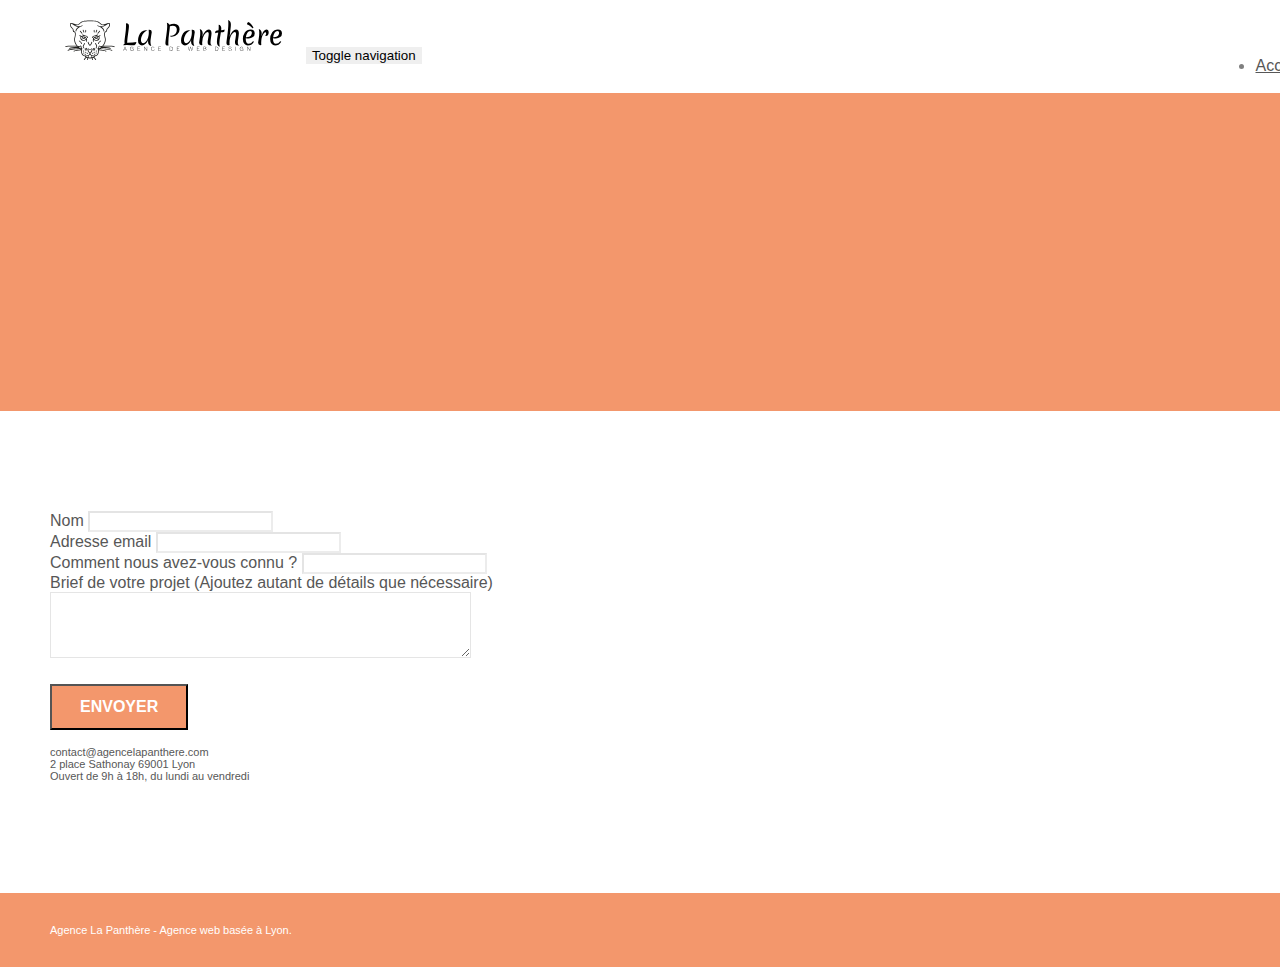
==== contact.html @ 7578d224 "Modification SEO & accessibilité" ====
<!doctype html>
<html lang="fr">
<head>
    <meta charset="utf-8">
    <meta name="keywords" content="">
    <meta name="description" content="">
    <meta name="viewport" content="width=device-width, initial-scale=1.0, viewport-fit=cover">
	<title>Nous contacter - Agence La Panthère</title>
    <link rel="shortcut icon" type="image/png" href="img/favicon.jpg">
	<link rel="stylesheet" type="text/css" href="css/bootstrap.min.css">
	<link rel="stylesheet" type="text/css" href="css/style.css">
	<link rel="stylesheet" type="text/css" href="css/font-awesome.min.css">
	<link rel="stylesheet" type="text/css" href="css/et-line.min.css">


    
<!-- Analytics -->
 
<!-- Analytics END -->
    
</head>
<body>
<!-- Principal conteneur -->
<div class="page-container">
    
<!-- bloc-0 -->
<div class="bloc bgc-white l-bloc " id="bloc-0">
	<div class="container bloc-sm">
		<nav class="navbar row">
			<div class="navbar-header">
				<a class="navbar-brand" href="index.html"><img src="img/agence-la-panthere-monochrome.svg" alt="atlanta web design logo" height="40" /></a>
				<button id="nav-toggle" type="button" class="ui-navbar-toggle navbar-toggle" data-toggle="collapse" data-target=".navbar-1">
					<span class="sr-only">Toggle navigation</span><span class="icon-bar"></span><span class="icon-bar"></span><span class="icon-bar"></span>
				</button>
			</div>
			<div class="collapse navbar-collapse navbar-1 special-dropdown-nav">
				<ul class="site-navigation nav navbar-nav">
					<li>
						<a href="index.html">Accueil</a>
					</li>
					<li>
					</li>
					<li>
						<a href="contact.html">Contact &gt;</a>
					</li>
				</ul>
			</div>
		</nav>
	</div>
</div>
<!-- bloc-0 END -->

<!-- bloc-6 -->
<div class="bloc bg-dots-bg bg-repeat bgc-atomic-tangerine d-bloc bloc-bg-texture texture-paper" id="bloc-6">
	<div class="container bloc-lg">
		<div class="row">
			<div class="col-sm-12">
				<h1 class="text-center hero-bloc-text tc-white">
					Parlons web design !
				</h1>
				<p class="text-center mg-lg tc-white tight-width-whitespace">
					Nous sommes ravis que vous souhaitiez collaborer avec notre agence.<br>
					Parlez-nous de votre projet en complétant le formulaire ci-dessous.
				</p>
			</div>
		</div>
	</div>
</div>
<!-- bloc-6 END -->

<!-- bloc-7 -->
<div class="bloc bgc-white l-bloc" id="bloc-7">
	<div class="container bloc-lg">
		<div class="row">
			<div class="col-sm-6">
				<form id="form_1" novalidate success-msg="Your message has been sent." fail-msg="Sorry it seems that our mail server is not responding, Sorry for the inconvenience!">
					<div class="form-group">
						<label>
							Nom
						</label>
						<input id="name" class="form-control" required />
					</div>
					<div class="form-group">
						<label>
							Adresse email
						</label>
						<input id="email" class="form-control" type="email" required />
					</div>
					<div class="form-group">
						<label>
							Comment nous avez-vous connu ?
						</label>
						<input class="form-control" type="email" required id="input_504" />
					</div>
					<div class="form-group">
						<label>
							Brief de votre projet (Ajoutez autant de détails que nécessaire)<br>
						</label><textarea id="message" class="form-control" rows="4" cols="50" required></textarea>
					</div> 
					<button class="bloc-button btn btn-lg btn-block cta-hero btn-atomic-tangerine" type="submit">
						Envoyer
					</button>
				</form>
			</div>
			<div class="col-sm-6">
				<p>
					contact@agencelapanthere.com<br>2 place Sathonay 69001 Lyon<br>Ouvert de 9h à 18h, du lundi au vendredi<br>
				</p>
			</div>
		</div>
	</div>
</div>
<!-- bloc-7 END -->

<!-- ScrollToTop Button -->
<a class="bloc-button btn btn-d scrollToTop" onclick="scrollToTarget('1')"><span class="fa fa-chevron-up"></span></a>
<!-- ScrollToTop Button END-->


<!-- Footer - bloc-8 -->
<div class="bloc bgc-atomic-tangerine d-bloc" id="bloc-8">
	<div class="container bloc-sm">
		<div class="row">
			<div class="col-sm-12">
				<p class="text-center white">
					Agence La Panthère - Agence web basée à Lyon.<br>
				</p>
				<div class="row row-no-gutters social">
					<div class="col-sm-3">
						<div class="text-center">
							<a class="social" href="index.html"><span class="fa fa-twitter icon-md"></span></a>
						</div>
					</div>
					<div class="col-sm-3">
						<div class="text-center">
							<a class="social" href="index.html"><span class="fa fa-facebook icon-md"></span></a>
						</div>
					</div>
					<div class="col-sm-3">
						<div class="text-center">
							<a class="social" href="index.html"><span class="fa fa-dribbble icon-md"></span></a>
						</div>
					</div>
					<div class="col-sm-3">
						<div class="text-center">
							<a class="social" href="index.html"><span class="fa fa-instagram icon-md"></span></a>
						</div>
					</div>
				</div>
			</div>
		</div>
	</div>
</div>
<!-- Footer - bloc-8 END -->

</div>
<!-- Principal conteneur END -->
    
	<script src="./js/jquery-2.1.0.min.js"></script>
	<script src="./js/bootstrap.min.js"></script>
	<script src="./js/blocs.min.js"></script>
	<script src="./js/jqBootstrapValidation.js"></script>
	<script src="./js/formHandler.js"></script>
</body>
</html>
---- css/style.css ----
body {
    margin: 0;
    padding: 0;
    background: #FFF;
    overflow-x: hidden;
    -webkit-font-smoothing: antialiased;
    -moz-osx-font-smoothing: grayscale;
}

a,
button {
    transition: all .3s ease-in-out;
    outline: none!important;
}

a:hover {
    text-decoration: none;
    cursor: pointer;
}

#page-loading-blocs-notifaction {
    position: fixed;
    top: 0;
    bottom: 0;
    width: 100%;
    z-index: 100000;
    background: #FFFFFF url("img/pageload-spinner.gif") no-repeat center center;
}

.bloc {
    width: 100%;
    clear: both;
    background: 50% 50% no-repeat;
    padding: 0 50px;
    -webkit-background-size: cover;
    -moz-background-size: cover;
    -o-background-size: cover;
    background-size: cover;
    position: relative;
}

.bloc .container {
    padding-left: 0;
    padding-right: 0;
}

.bloc-lg {
    padding: 100px 50px;
}

.bloc-md {
    padding: 50px;
}

.bloc-sm {
    padding: 20px 50px;
}

.bg-center,
.bg-l-edge,
.bg-r-edge,
.bg-t-edge,
.bg-b-edge,
.bg-tl-edge,
.bg-bl-edge,
.bg-tr-edge,
.bg-br-edge,
.bg-repeat {
    -webkit-background-size: auto!important;
    -moz-background-size: auto!important;
    -o-background-size: auto!important;
    background-size: auto!important;
}

.bg-repeat {
    background: repeat;
}

.bg-t-edge {
    background: top no-repeat;
}

.bloc-bg-texture::before {
    content: "";
    background-size: 2px 2px;
    position: absolute;
    top: 0;
    bottom: 0;
    left: 0;
    right: 0;
}

.texture-paper::before {
    background: url("img/texture-paper.png");
    background-size: 280px 280px;
}

.b-parallax {
    background-attachment: fixed;
}

.d-bloc {
    color: rgba(255, 255, 255, .7);
}

.d-bloc button:hover {
    color: rgba(255, 255, 255, .9);
}

.d-bloc .icon-round,
.d-bloc .icon-square,
.d-bloc .icon-rounded,
.d-bloc .icon-semi-rounded-a,
.d-bloc .icon-semi-rounded-b {
    border-color: rgba(255, 255, 255, .9);
}

.d-bloc .divider-h span {
    border-color: rgba(255, 255, 255, .2);
}

.d-bloc .a-btn,
.d-bloc .navbar a,
.d-bloc .navbar-brand,
.d-bloc a .icon-sm,
.d-bloc a .icon-md,
.d-bloc a .icon-lg,
.d-bloc a .icon-xl,
.d-bloc h1 a,
.d-bloc h2 a,
.d-bloc h3 a,
.d-bloc h4 a,
.d-bloc h5 a,
.d-bloc h6 a,
.d-bloc p a {
    color: rgba(255, 255, 255, .6);
}

.d-bloc .a-btn:hover,
.d-bloc .navbar a:hover,
.d-bloc .navbar-brand:hover,
.d-bloc a:hover .icon-sm,
.d-bloc a:hover .icon-md,
.d-bloc a:hover .icon-lg,
.d-bloc a:hover .icon-xl,
.d-bloc h1 a:hover,
.d-bloc h2 a:hover,
.d-bloc h3 a:hover,
.d-bloc h4 a:hover,
.d-bloc h5 a:hover,
.d-bloc h6 a:hover,
.d-bloc p a:hover {
    color: rgba(255, 255, 255, 1);
}

.d-bloc .navbar-toggle .icon-bar {
    background: rgba(255, 255, 255, 1);
}

.d-bloc .btn-wire,
.d-bloc .btn-wire:hover {
    color: rgba(255, 255, 255, 1);
    border-color: rgba(255, 255, 255, 1);
}

.d-bloc .panel {
    color: rgba(0, 0, 0, .5);
}

.d-bloc .panel button:hover {
    color: rgba(0, 0, 0, .7);
}

.d-bloc .panel icon {
    border-color: rgba(0, 0, 0, .7);
}

.d-bloc .panel .divider-h span {
    border-color: rgba(0, 0, 0, .1);
}

.d-bloc .panel .a-btn {
    color: rgba(0, 0, 0, .6);
}

.d-bloc .panel .a-btn:hover {
    color: rgba(0, 0, 0, 1);
}

.d-bloc .panel .btn-wire,
.d-bloc .panel .btn-wire:hover {
    color: rgba(0, 0, 0, .7);
    border-color: rgba(0, 0, 0, .3);
}

.d-bloc .panel,
.l-bloc {
    color: rgba(0, 0, 0, .5);
}

.d-bloc .panel button:hover,
.l-bloc button:hover {
    color: rgba(0, 0, 0, .7);
}

.l-bloc .icon-round,
.l-bloc .icon-square,
.l-bloc .icon-rounded,
.l-bloc .icon-semi-rounded-a,
.l-bloc .icon-semi-rounded-b {
    border-color: rgba(0, 0, 0, .7);
}

.d-bloc .panel .divider-h span,
.l-bloc .divider-h span {
    border-color: rgba(0, 0, 0, .1);
}

.d-bloc .panel .a-btn,
.l-bloc .a-btn,
.l-bloc .navbar a,
.l-bloc .navbar-brand,
.l-bloc a .icon-sm,
.l-bloc a .icon-md,
.l-bloc a .icon-lg,
.l-bloc a .icon-xl,
.l-bloc h1 a,
.l-bloc h2 a,
.l-bloc h3 a,
.l-bloc h4 a,
.l-bloc h5 a,
.l-bloc h6 a,
.l-bloc p a {
    color: rgba(0, 0, 0, .6);
}

.d-bloc .panel .a-btn:hover,
.l-bloc .a-btn:hover,
.l-bloc .navbar a:hover,
.l-bloc .navbar-brand:hover,
.l-bloc a:hover .icon-sm,
.l-bloc a:hover .icon-md,
.l-bloc a:hover .icon-lg,
.l-bloc a:hover .icon-xl,
.l-bloc h1 a:hover,
.l-bloc h2 a:hover,
.l-bloc h3 a:hover,
.l-bloc h4 a:hover,
.l-bloc h5 a:hover,
.l-bloc h6 a:hover,
.l-bloc p a:hover {
    color: rgba(0, 0, 0, 1);
}

.l-bloc .navbar-toggle .icon-bar {
    color: rgba(0, 0, 0, .6);
}

.d-bloc .panel .btn-wire,
.d-bloc .panel .btn-wire:hover,
.l-bloc .btn-wire,
.l-bloc .btn-wire:hover {
    color: rgba(0, 0, 0, .7);
    border-color: rgba(0, 0, 0, .3);
}

.voffset {
    margin-top: 30px;
}

.voffset-lg {
    margin-top: 80px;
}

.row-no-gutters {
    margin-right: 0;
    margin-left: 0;
}

.row.row-no-gutters > [class^="col-"],
.row.row-no-gutters > [class*=" col-"] {
    padding-right: 0;
    padding-left: 0;
}

#bloc-1-hero h1 {
    font-size: 32px;
}
#bloc-1-hero img {
   width: 100px;
}

.navbar {
    margin-bottom: 0;
    z-index: 1;
}

.navbar-brand {
    height: auto;
    padding: 3px 15px;
    font-size: 25px;
    font-weight: normal;
    font-weight: 600;
    line-height: 44px;
}

.navbar-brand img {
    max-height: 200px;
    margin: 0 5px 0 0;
    display: inline;
    height: 40px;
}

.navbar-brand img[src$=svg] {
    min-width: 100px;
}

.nav-center .navbar-brand img {
    margin: 0;
}

.navbar .nav {
    padding-top: 2px;
    margin-right: -16px;
    float: right;
    z-index: 1;
}

.nav > li {
    float: left;
    margin-top: 4px;
    font-size: 16px;
}

.navbar-nav .open .dropdown-menu > li > a {
    text-align: inherit;
}

.nav > li a:hover,
.nav > li a:focus {
    background: transparent;
}

.navbar-toggle {
    margin: 10px 10px 0 0;
    border: 0px;
}

.navbar-toggle:hover {
    background: transparent!important;
}

.navbar-toggle .icon-bar {
    background-color: rgba(0, 0, 0, .5);
    width: 26px;
}

.nav-invert .navbar .nav {
    float: left;
}

.nav-invert .navbar-header,
.nav-invert .navbar-brand {
    float: right;
    position: relative;
    z-index: 2;
}

@media (min-width: 768px) {
    .site-navigation {
        position: absolute;
        top: 50%;
        right: 20px;
        transform: translate(0, -50%);
        -webkit-transform: translateY(-50%);
    }
    .nav > li .dropdown-menu a,
    .nav > li .dropdown-menu a:hover {
        color: #484848;
    }
    .nav-invert .site-navigation {
        left: 0;
        right: 0;
    }
    .nav-center {
        text-align: center;
    }
    .nav-center .navbar-header {
        width: 100%;
    }
    .nav-center .navbar-header,
    .nav-center .navbar-brand,
    .nav-center .nav > li {
        float: none;
        display: inline-block;
    }
    .nav-center .site-navigation {
        position: relative;
        width: 100%;
        right: 0;
        margin-right: 0px;
        margin-top: 20px;
    }
    .nav-center.mini-nav .navbar-toggle {
        float: none;
        margin: 10px auto 0;
    }
}

.nav > li > .dropdown a {
    background: none!important;
    display: block;
    padding: 14px 15px;
}

nav .caret {
    margin: 0 5px;
}

.dropdown-menu .dropdown-menu {
    top: -8px;
    left: 100%;
}

.dropdown-menu .dropmenu-flow-right {
    top: 100%;
    left: 0;
    margin-left: -1px;
    border-top-left-radius: 0;
    border-top-right-radius: 0;
}

.dropdown-menu .dropdown span {
    border: 4px solid black;
    border-top-color: transparent;
    border-right-color: transparent;
    border-bottom-color: transparent;
    margin: 6px -5px 0 0!important;
    float: right;
}

.mg-md {
    margin-top: 10px;
    margin-bottom: 20px;
}

.mg-lg {
    margin-top: 10px;
    margin-bottom: 40px;
}

.btn {
    margin: 0 5px 5px 0;
}

.btn.pull-right {
    margin: 0 0 5px 5px;
}

.btn-d,
.btn-d:hover,
.btn-d:focus {
    color: #FFF;
    background: rgba(0, 0, 0, .3);
}

button {
    outline: none!important;
}

.btn-rd {
    border-radius: 40px;
}

.btn-clean {
    border: 1px solid rgba(0, 0, 0, .08);
    border-bottom-color: rgba(0, 0, 0, .1);
    text-shadow: 0 1px 0 rgba(0, 0, 1, .1);
    box-shadow: 0 1px 3px rgba(0, 0, 1, .25), inset 0 1px 0 0 rgba(255, 255, 255, .15);
}

.icon-md {
    font-size: 30px!important;
}

.icon-lg {
    font-size: 60px!important;
}

.sm-shadow {
    text-shadow: 0 1px 2px rgba(0, 0, 0, .3);
}

.panel-sq,
.panel-sq .panel-heading,
.panel-sq .panel-footer {
    border-radius: 0;
}

.panel-rd {
    border-radius: 30px;
}

.panel-rd .panel-heading {
    border-radius: 29px 29px 0 0;
}

.panel-rd .panel-footer {
    border-radius: 0 0 29px 29px;
}

.form-control {
    border-color: rgba(0, 0, 0, .1);
    box-shadow: none;
}

.scrollToTop {
    width: 40px;
    height: 40px;
    position: fixed;
    bottom: 20px;
    right: 20px;
    opacity: 0;
    z-index: 500;
    transition: all .3s ease-in-out;
}

.scrollToTop span {
    margin-top: 6px;
}

.showScrollTop {
    font-size: 14px;
    opacity: 1;
}

a[data-lightbox] {
    position: relative;
    display: block;
    text-align: center;
}

a[data-lightbox]:hover::before {
    content: "+";
    font-family: "HelveticaNeue-Light", "Helvetica Neue Light", "Helvetica Neue", Helvetica, Arial;
    font-size: 32px;
    width: 50px;
    height: 50px;
    margin-left: -25px;
    border-radius: 50%;
    background: rgba(0, 0, 0, .6);
    color: #FFF;
    font-weight: 100;
    z-index: 1;
    position: absolute;
    top: 50%;
    transform: translateY(-50%);
    -webkit-transform: translateY(-50%);
}

a[data-lightbox]:hover img {
    opacity: 0.6;
    -webkit-animation-fill-mode: none;
    animation-fill-mode: none;
}

#lightbox-modal {
    display: flex;
    align-items: center;
}

#lightbox-modal .modal-dialog {
    width: 90%;
    max-width: 900px;
    margin: 0 auto 0;
}

#lightbox-modal .modal-dialog img {
    max-height: 90vh;
    margin: 0 auto;
}

.lightbox-caption {
    padding: 20px;
    color: #FFF;
    background: rgba(0, 0, 0, .5);
    position: absolute;
    left: 15px;
    right: 15px;
    bottom: 5px;
}

.close-lightbox {
    color: #FFF;
    font-size: 30px;
    position: absolute;
    top: 20px;
    right: 20px;
    z-index: 20;
    background: rgba(0, 0, 0, .5);
    border: none;
    line-height: 30px;
    padding: 0 9px 5px;
    opacity: 0.3;
}

.close-lightbox:hover,
.next-lightbox:hover,
.prev-lightbox:hover {
    opacity: 1.0;
    color: #FFF;
}

.next-lightbox,
.prev-lightbox {
    font-size: 20px;
    color: rgba(255, 255, 255, .9);
    background: rgba(0, 0, 0, .5);
    transition: all .2s ease-in-out;
    position: absolute;
    top: 45%;
    z-index: 1;
    opacity: 0.4;
}

.next-lightbox {
    padding: 6px 8px 1px 13px;
    right: 25px;
}

.prev-lightbox {
    padding: 6px 13px 1px 10px;
    left: 25px;
}

.snapshot-lb .modal-body {
    padding-bottom: 45px;
}

.snapshot-lb .lightbox-caption {
    padding: 0;
    color: rgba(0, 0, 0, .5);
    background: none;
}

h1,
h2,
h3,
h4,
h5,
h6,
p,
label,
.btn,
a {
    font-family: "helvetica";
    font-weight: 400;
    color: #575757!important;
}

.container {
    max-width: 1000px;
}

.hero-bloc-text {
    font-size: 38px;
}

.hero-bloc-text-sub {
    font-size: 36px;
}

.statement-bloc-text {
    line-height: 26px;
    font-style: italic;
    font-size: 20px;
    text-align: center;
    font-weight: lighter;
    max-width: 520px;
    margin: auto auto auto auto;
}

p {
    font-size: 11px;
}

.tight-width-whitespace {
    max-width: 600px;
    margin: auto auto auto auto;
}

.h1 {
    font-size: 20px;
    font-family: "Open Sans";
}

.cta-hero {
    margin-top: 22px;
    color: #FFFFFF!important;
    text-transform: uppercase;
    padding: 12px 28px 12px 28px;
    font-size: 16px;
    font-weight: 700;
}

.social {
    max-width: 400px;
    margin: auto auto auto auto;
}

h2 {
    font-size: 22px;
    line-height: 1.4em;
}

h3 {
    font-size: 15px;
    text-transform: uppercase;
    font-weight: 700;
    color: #333333!important;
}

.med-width-whitespace {
    max-width: 800px;
    margin: auto auto auto auto;
    box-shadow: 0px 0px 0px #000000;
}

h1 {
    color: #333333!important;
}

h4 {
    color: #333333!important;
}

.icons {
    margin-bottom: 14px;
    margin-top: 24px;
}

.white {
    color: #FFFFFF!important;
}

.portfolio-thumb {
    margin-bottom: 24px;
}

.portfolio-row {
    margin-bottom: 44px;
    margin-top: 50px;
}

.avatar {
    box-shadow: 0px 4px 9px rgba(0, 0, 0, 0.3);
}

.black-background {
    background-color: rgba(165, 147, 99, 0.7);
    padding: 40px 40px 40px 40px;
}

.bold-link {
    font-weight: 900;
    text-decoration: underline!important;
}

.bgc-white {
    background-color: #FFFFFF;
}

.bgc-dark-slate-blue {
    background-color: #364577;
}

.bgc-atomic-tangerine {
    background-color: #F3976C;
}

.tc-white {
    color: #F3976C!important;
}

.btn-atomic-tangerine {
    background: #F3976C;
    color: #FFFFFF!important;
}

.btn-atomic-tangerine:hover {
    background: #c27956!important;
    color: #FFFFFF!important;
}

.ltc-white {
    color: #FFFFFF!important;
}

.ltc-white:hover {
    color: #cccccc!important;
}

.ltc-atomic-tangerine {
    color: #F3976C!important;
}

.ltc-atomic-tangerine:hover {
    color: #c27956!important;
}

.icon-dark-slate-blue {
    color: #364577!important;
    border-color: #364577!important;
}

.bg-dots-bg {
    background-image: url("img/dots-bg.png");
}

.bg-lines-h2-bg {
    background-image: url("img/lines-h2-bg.png");
}

.bg-banniere {
    background-image: url("img/agence-la-panthere.jpg");
}

.bg-presentation {
    background-image: url("img/image-de-presentation.bmp");
}

@media (max-width: 1024px) {
    .bloc {
        padding-left: 20px;
        padding-right: 20px;
    }
    .bloc.full-width-bloc,
    .bloc-tile-2.full-width-bloc .container,
    .bloc-tile-3.full-width-bloc .container,
    .bloc-tile-4.full-width-bloc .container {
        padding-left: 0;
        padding-right: 0;
    }
}

@media (max-width: 992px) and (min-width: 768px) {
    .navbar .nav {
        max-width: 80%
    }
    .nav-center.navbar .nav {
        max-width: 100%
    }
}

@media only screen and (min-device-width: 768px) and (max-device-width: 1024px) and (orientation: landscape) {
    .b-parallax {
        background-attachment: scroll;
    }
}

@media only screen and (min-device-width: 1024px) and (max-device-width: 1366px) and (-webkit-min-device-pixel-ratio: 1.5) {
    .b-parallax {
        background-attachment: scroll;
    }
}

@media (max-width: 991px) {
    .container {
        width: 100%;
    }
    .b-parallax {
        background-attachment: scroll;
    }
    .page-container,
    #hero-bloc {
        overflow-x: hidden;
        position: relative;
    }
    .bloc {
        padding-left: constant(safe-area-inset-left);
        padding-right: constant(safe-area-inset-right);
    }
    .bloc-group,
    .bloc-group .bloc {
        display: block;
        width: 100%;
    }
    .bloc-fill-screen .fill-bloc-top-edge,
    .bloc-fill-screen .fill-bloc-bottom-edge {
        padding: 0 20px;
        padding-left: constant(safe-area-inset-left);
        padding-right: constant(safe-area-inset-right);
    }
}

@media (max-width: 767px) {
    .page-container {
        overflow-x: hidden;
        position: relative;
    }
    h1,
    h2,
    h3,
    h4,
    h5,
    h6,
    p,
    #disqus_thread {
        padding-left: 10px!important;
        padding-right: 10px!important;
    }
    .b-parallax {
        background-attachment: scroll;
    }
    .navbar .nav {
        padding-top: 0;
        border-top: 1px solid rgba(0, 0, 0, .2);
        float: none!important;
    }
    .navbar.row {
        margin-left: 0;
        margin-right: 0;
    }
    .site-navigation {
        position: inherit;
        transform: none;
        -webkit-transform: none;
        -ms-transform: none;
    }
    .nav > li {
        margin-top: 0;
        border-bottom: 1px solid rgba(0, 0, 0, .1);
        background: rgba(0, 0, 0, .05);
        text-align: left;
        padding-left: 15px;
        width: 100%;
    }
    .nav > li:hover {
        background: rgba(0, 0, 0, .08);
    }
    .dropdown .dropdown a .caret {
        float: none;
        margin: 5px 0 0 10px!important;
        border: 4px solid black;
        border-bottom-color: transparent;
        border-right-color: transparent;
        border-left-color: transparent;
    }
    #hero-bloc .navbar .nav {
        background: rgba(0, 0, 0, .8);
    }
    #hero-bloc .navbar .nav a {
        color: rgba(255, 255, 255, .6);
    }
    .hero {
        padding: 50px 0;
    }
    .hero-nav {
        left: -1px;
        right: -1px;
    }
    .navbar-collapse {
        padding: 0;
        overflow-x: hidden;
        -webkit-box-shadow: none;
        box-shadow: none;
    }
    .navbar-brand img {
        max-height: 40px;
        width: auto;
    }
    .nav-invert .navbar-header {
        float: none;
        width: 100%;
    }
    .nav-invert .navbar-toggle {
        float: left;
        margin-left: 10px;
    }
    .bloc {
        padding-left: 0;
        padding-right: 0;
    }
    .bloc-xxl,
    .bloc-xl,
    .bloc-lg {
        padding: 40px 0;
    }
    .bloc-sm,
    .bloc-md {
        padding-left: 0;
        padding-right: 0;
    }
    .bloc-tile-2 .container,
    .bloc-tile-3 .container,
    .bloc-tile-4 .container,
    .bloc-fill-screen .fill-bloc-top-edge,
    .bloc-fill-screen .fill-bloc-bottom-edge {
        padding-left: 0;
        padding-right: 0;
    }
    .a-block {
        padding: 0 10px;
    }
    .btn-dwn {
        display: none;
    }
    .voffset {
        margin-top: 5px;
    }
    .voffset-md {
        margin-top: 20px;
    }
    .voffset-lg {
        margin-top: 30px;
    }
    form {
        padding: 5px;
    }
    .close-lightbox {
        display: inline-block;
    }
    .blocsapp-device-iphone5 {
        background-size: 216px 425px;
        padding-top: 60px;
        width: 216px;
        height: 425px;
    }
    .blocsapp-device-iphone5 img {
        width: 180px;
        height: 320px;
    }
}

@media (max-width: 400px) {
    .bloc {
        padding-left: 0;
        padding-right: 0;
    }
}

@media (max-width: 767px) {
    .bloc-mob-center-text {
        text-align: center;
    }
}
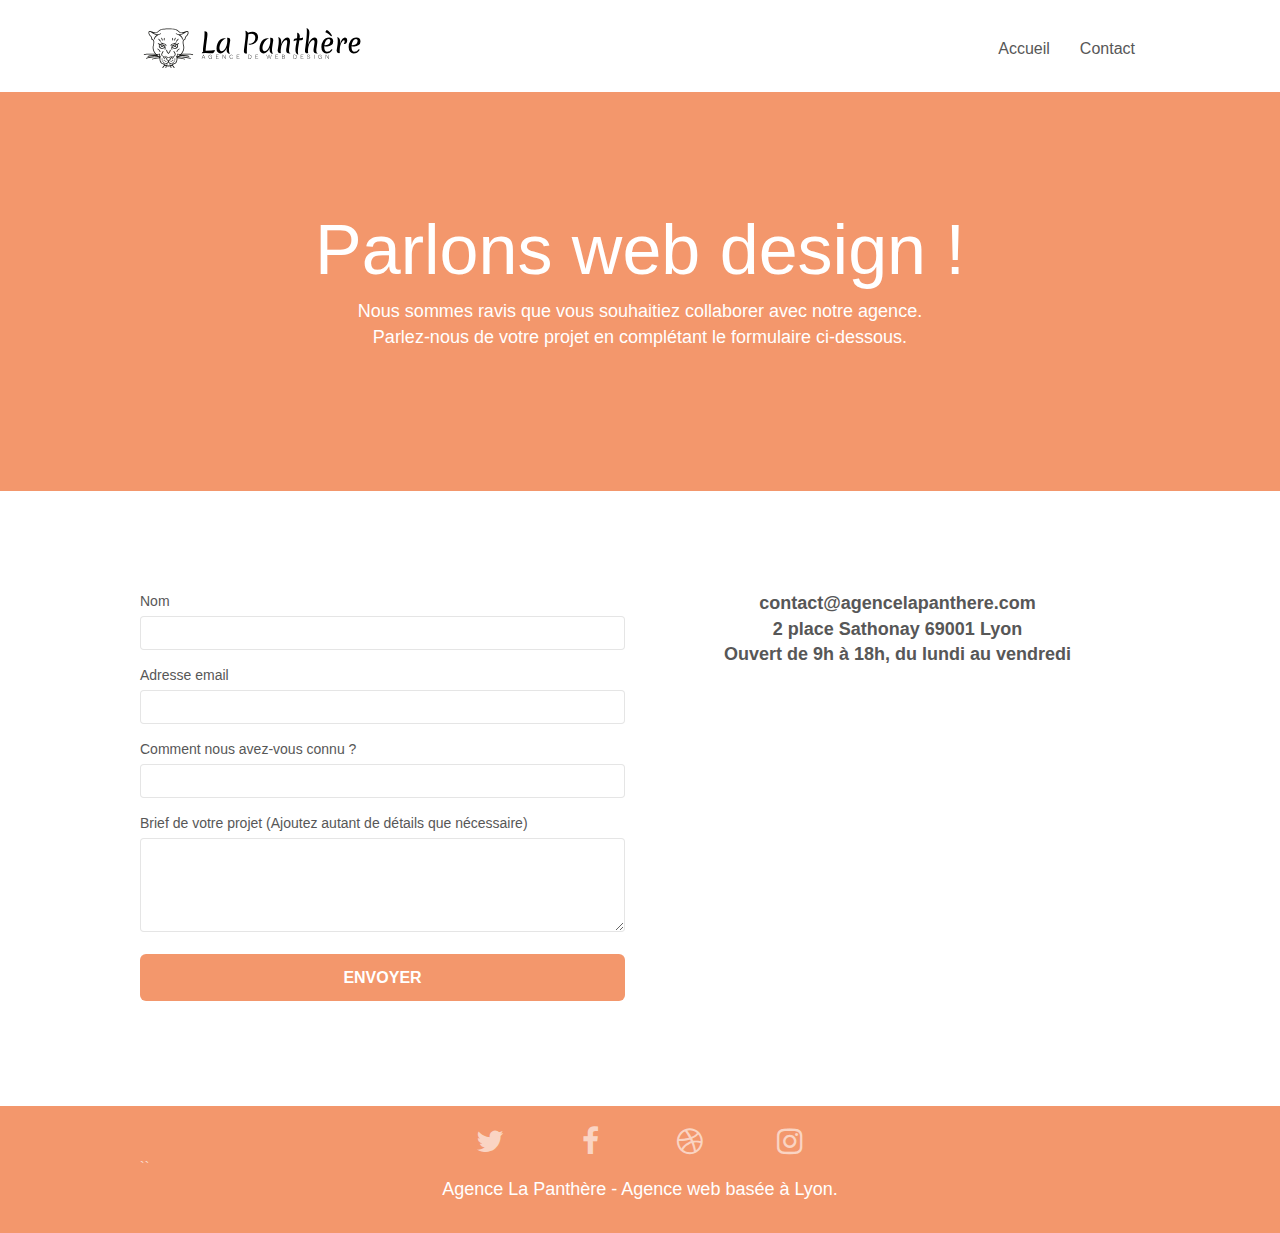
==== commit 9f1fa850: "Modification SEO & accessibilité" ====
--- a/contact.html
+++ b/contact.html
@@ -2,17 +2,15 @@
 <html lang="fr">
 <head>
     <meta charset="utf-8">
-    <meta name="keywords" content="">
-    <meta name="description" content="">
+    <meta name="description" content="Prenez contact avec l'agence La Panthère ! Rdv physique ou téléphonique, rencontrez nous">
     <meta name="viewport" content="width=device-width, initial-scale=1.0, viewport-fit=cover">
 	<title>Nous contacter - Agence La Panthère</title>
     <link rel="shortcut icon" type="image/png" href="img/favicon.jpg">
-	<link rel="stylesheet" type="text/css" href="css/bootstrap.min.css">
+    
+	<link rel="stylesheet" type="text/css" href="css/bootstrap.css">
 	<link rel="stylesheet" type="text/css" href="css/style.css">
-	<link rel="stylesheet" type="text/css" href="css/font-awesome.min.css">
-	<link rel="stylesheet" type="text/css" href="css/et-line.min.css">
-
-
+	<link rel="stylesheet" type="text/css" href="css/font-awesome.css">
+	<link rel="stylesheet" type="text/css" href="css/et-line.css">
     
 <!-- Analytics -->
  
@@ -26,9 +24,12 @@
 <!-- bloc-0 -->
 <div class="bloc bgc-white l-bloc " id="bloc-0">
 	<div class="container bloc-sm">
+
 		<nav class="navbar row">
 			<div class="navbar-header">
-				<a class="navbar-brand" href="index.html"><img src="img/agence-la-panthere-monochrome.svg" alt="atlanta web design logo" height="40" /></a>
+				
+				<a class="navbar-brand" href="index.html"><img src="img/agence-la-panthere-monochrome.svg" alt="paris web design logo agence web meilleure agence"/></a>
+				
 				<button id="nav-toggle" type="button" class="ui-navbar-toggle navbar-toggle" data-toggle="collapse" data-target=".navbar-1">
 					<span class="sr-only">Toggle navigation</span><span class="icon-bar"></span><span class="icon-bar"></span><span class="icon-bar"></span>
 				</button>
@@ -41,7 +42,7 @@
 					<li>
 					</li>
 					<li>
-						<a href="contact.html">Contact &gt;</a>
+						<a href="contact.html">Contact</a>
 					</li>
 				</ul>
 			</div>
@@ -58,7 +59,7 @@
 				<h1 class="text-center hero-bloc-text tc-white">
 					Parlons web design !
 				</h1>
-				<p class="text-center mg-lg tc-white tight-width-whitespace">
+				<p class="text-center hero-bloc-text-sub mg-lg tc-white">
 					Nous sommes ravis que vous souhaitiez collaborer avec notre agence.<br>
 					Parlez-nous de votre projet en complétant le formulaire ci-dessous.
 				</p>
@@ -102,9 +103,9 @@
 					</button>
 				</form>
 			</div>
-			<div class="col-sm-6">
-				<p>
-					contact@agencelapanthere.com<br>2 place Sathonay 69001 Lyon<br>Ouvert de 9h à 18h, du lundi au vendredi<br>
+			<div class="col-sm-6 text-center">
+				<p class="hero-bloc-text-sub">
+					<strong>contact@agencelapanthere.com<br>2 place Sathonay 69001 Lyon<br>Ouvert de 9h à 18h, du lundi au vendredi<br></strong>
 				</p>
 			</div>
 		</div>
@@ -122,9 +123,6 @@
 	<div class="container bloc-sm">
 		<div class="row">
 			<div class="col-sm-12">
-				<p class="text-center white">
-					Agence La Panthère - Agence web basée à Lyon.<br>
-				</p>
 				<div class="row row-no-gutters social">
 					<div class="col-sm-3">
 						<div class="text-center">
@@ -148,8 +146,12 @@
 					</div>
 				</div>
 			</div>
-		</div>
+		</div>``
+		<p class="text-center white">
+			Agence La Panthère - Agence web basée à Lyon.<br>
+		</p>
 	</div>
+	
 </div>
 <!-- Footer - bloc-8 END -->
 
--- a/css/style.css
+++ b/css/style.css
@@ -17,7 +17,9 @@
     text-decoration: none;
     cursor: pointer;
 }
-
+img{
+    width: 100%;
+}
 #page-loading-blocs-notifaction {
     position: fixed;
     top: 0;
@@ -25,6 +27,10 @@
     width: 100%;
     z-index: 100000;
     background: #FFFFFF url("img/pageload-spinner.gif") no-repeat center center;
+}
+.m-auto{
+    margin-left: auto;
+    margin-right: auto;
 }
 
 .bloc {
@@ -663,11 +669,11 @@
 }
 
 .hero-bloc-text {
-    font-size: 38px;
+    font-size: 70px;
 }
 
 .hero-bloc-text-sub {
-    font-size: 36px;
+    font-size: 18px;
 }
 
 .statement-bloc-text {
@@ -681,12 +687,7 @@
 }
 
 p {
-    font-size: 11px;
-}
-
-.tight-width-whitespace {
-    max-width: 600px;
-    margin: auto auto auto auto;
+    font-size: 18px;
 }
 
 .h1 {
@@ -779,7 +780,7 @@
 }
 
 .tc-white {
-    color: #F3976C!important;
+    color: white!important;
 }
 
 .btn-atomic-tangerine {
@@ -827,6 +828,21 @@
 
 .bg-presentation {
     background-image: url("img/image-de-presentation.bmp");
+}
+
+.real-title{
+    font-size: 2.5rem;
+    text-align: center;
+}
+
+.citation{
+    font-size: 22px;
+    font-weight: 400;
+    font-style: italic;
+}
+.citation-auteur{
+    font-size: 22px;
+    font-weight: 200;
 }
 
 @media (max-width: 1024px) {
--- a/css/et-line.css
+++ b/css/et-line.css
@@ -0,0 +1,519 @@
+@font-face {
+    font-family: et-line;
+    src: url(../fonts/et-line.eot);
+    src: url(../fonts/et-line.eot?#iefix) format('embedded-opentype'), url(../fonts/et-line.woff) format('woff'), url(../fonts/et-line.ttf) format('truetype'), url(../fonts/et-line.svg#et-line) format('svg');
+    font-weight: 400;
+    font-style: normal
+}
+
+.et-icon-adjustments,
+.et-icon-alarmclock,
+.et-icon-anchor,
+.et-icon-aperture,
+.et-icon-attachment,
+.et-icon-bargraph,
+.et-icon-basket,
+.et-icon-beaker,
+.et-icon-bike,
+.et-icon-book-open,
+.et-icon-briefcase,
+.et-icon-browser,
+.et-icon-calendar,
+.et-icon-camera,
+.et-icon-caution,
+.et-icon-chat,
+.et-icon-circle-compass,
+.et-icon-clipboard,
+.et-icon-clock,
+.et-icon-cloud,
+.et-icon-compass,
+.et-icon-desktop,
+.et-icon-dial,
+.et-icon-document,
+.et-icon-documents,
+.et-icon-download,
+.et-icon-dribbble,
+.et-icon-edit,
+.et-icon-envelope,
+.et-icon-expand,
+.et-icon-facebook,
+.et-icon-flag,
+.et-icon-focus,
+.et-icon-gears,
+.et-icon-genius,
+.et-icon-gift,
+.et-icon-global,
+.et-icon-globe,
+.et-icon-googleplus,
+.et-icon-grid,
+.et-icon-happy,
+.et-icon-hazardous,
+.et-icon-heart,
+.et-icon-hotairballoon,
+.et-icon-hourglass,
+.et-icon-key,
+.et-icon-laptop,
+.et-icon-layers,
+.et-icon-lifesaver,
+.et-icon-lightbulb,
+.et-icon-linegraph,
+.et-icon-linkedin,
+.et-icon-lock,
+.et-icon-magnifying-glass,
+.et-icon-map,
+.et-icon-map-pin,
+.et-icon-megaphone,
+.et-icon-mic,
+.et-icon-mobile,
+.et-icon-newspaper,
+.et-icon-notebook,
+.et-icon-paintbrush,
+.et-icon-paperclip,
+.et-icon-pencil,
+.et-icon-phone,
+.et-icon-picture,
+.et-icon-pictures,
+.et-icon-piechart,
+.et-icon-presentation,
+.et-icon-pricetags,
+.et-icon-printer,
+.et-icon-profile-female,
+.et-icon-profile-male,
+.et-icon-puzzle,
+.et-icon-quote,
+.et-icon-recycle,
+.et-icon-refresh,
+.et-icon-ribbon,
+.et-icon-rss,
+.et-icon-sad,
+.et-icon-scissors,
+.et-icon-scope,
+.et-icon-search,
+.et-icon-shield,
+.et-icon-speedometer,
+.et-icon-strategy,
+.et-icon-streetsign,
+.et-icon-tablet,
+.et-icon-target,
+.et-icon-telescope,
+.et-icon-toolbox,
+.et-icon-tools,
+.et-icon-tools-2,
+.et-icon-trophy,
+.et-icon-tumblr,
+.et-icon-twitter,
+.et-icon-upload,
+.et-icon-video,
+.et-icon-wallet,
+.et-icon-wine {
+    font-family: et-line;
+    speak: none;
+    font-style: normal;
+    font-weight: 400;
+    font-variant: normal;
+    text-transform: none;
+    line-height: 1;
+    -webkit-font-smoothing: antialiased;
+    -moz-osx-font-smoothing: grayscale;
+    display: inline-block
+}
+
+.et-icon-mobile:before {
+    content: "\e000"
+}
+
+.et-icon-laptop:before {
+    content: "\e001"
+}
+
+.et-icon-desktop:before {
+    content: "\e002"
+}
+
+.et-icon-tablet:before {
+    content: "\e003"
+}
+
+.et-icon-phone:before {
+    content: "\e004"
+}
+
+.et-icon-document:before {
+    content: "\e005"
+}
+
+.et-icon-documents:before {
+    content: "\e006"
+}
+
+.et-icon-search:before {
+    content: "\e007"
+}
+
+.et-icon-clipboard:before {
+    content: "\e008"
+}
+
+.et-icon-newspaper:before {
+    content: "\e009"
+}
+
+.et-icon-notebook:before {
+    content: "\e00a"
+}
+
+.et-icon-book-open:before {
+    content: "\e00b"
+}
+
+.et-icon-browser:before {
+    content: "\e00c"
+}
+
+.et-icon-calendar:before {
+    content: "\e00d"
+}
+
+.et-icon-presentation:before {
+    content: "\e00e"
+}
+
+.et-icon-picture:before {
+    content: "\e00f"
+}
+
+.et-icon-pictures:before {
+    content: "\e010"
+}
+
+.et-icon-video:before {
+    content: "\e011"
+}
+
+.et-icon-camera:before {
+    content: "\e012"
+}
+
+.et-icon-printer:before {
+    content: "\e013"
+}
+
+.et-icon-toolbox:before {
+    content: "\e014"
+}
+
+.et-icon-briefcase:before {
+    content: "\e015"
+}
+
+.et-icon-wallet:before {
+    content: "\e016"
+}
+
+.et-icon-gift:before {
+    content: "\e017"
+}
+
+.et-icon-bargraph:before {
+    content: "\e018"
+}
+
+.et-icon-grid:before {
+    content: "\e019"
+}
+
+.et-icon-expand:before {
+    content: "\e01a"
+}
+
+.et-icon-focus:before {
+    content: "\e01b"
+}
+
+.et-icon-edit:before {
+    content: "\e01c"
+}
+
+.et-icon-adjustments:before {
+    content: "\e01d"
+}
+
+.et-icon-ribbon:before {
+    content: "\e01e"
+}
+
+.et-icon-hourglass:before {
+    content: "\e01f"
+}
+
+.et-icon-lock:before {
+    content: "\e020"
+}
+
+.et-icon-megaphone:before {
+    content: "\e021"
+}
+
+.et-icon-shield:before {
+    content: "\e022"
+}
+
+.et-icon-trophy:before {
+    content: "\e023"
+}
+
+.et-icon-flag:before {
+    content: "\e024"
+}
+
+.et-icon-map:before {
+    content: "\e025"
+}
+
+.et-icon-puzzle:before {
+    content: "\e026"
+}
+
+.et-icon-basket:before {
+    content: "\e027"
+}
+
+.et-icon-envelope:before {
+    content: "\e028"
+}
+
+.et-icon-streetsign:before {
+    content: "\e029"
+}
+
+.et-icon-telescope:before {
+    content: "\e02a"
+}
+
+.et-icon-gears:before {
+    content: "\e02b"
+}
+
+.et-icon-key:before {
+    content: "\e02c"
+}
+
+.et-icon-paperclip:before {
+    content: "\e02d"
+}
+
+.et-icon-attachment:before {
+    content: "\e02e"
+}
+
+.et-icon-pricetags:before {
+    content: "\e02f"
+}
+
+.et-icon-lightbulb:before {
+    content: "\e030"
+}
+
+.et-icon-layers:before {
+    content: "\e031"
+}
+
+.et-icon-pencil:before {
+    content: "\e032"
+}
+
+.et-icon-tools:before {
+    content: "\e033"
+}
+
+.et-icon-tools-2:before {
+    content: "\e034"
+}
+
+.et-icon-scissors:before {
+    content: "\e035"
+}
+
+.et-icon-paintbrush:before {
+    content: "\e036"
+}
+
+.et-icon-magnifying-glass:before {
+    content: "\e037"
+}
+
+.et-icon-circle-compass:before {
+    content: "\e038"
+}
+
+.et-icon-linegraph:before {
+    content: "\e039"
+}
+
+.et-icon-mic:before {
+    content: "\e03a"
+}
+
+.et-icon-strategy:before {
+    content: "\e03b"
+}
+
+.et-icon-beaker:before {
+    content: "\e03c"
+}
+
+.et-icon-caution:before {
+    content: "\e03d"
+}
+
+.et-icon-recycle:before {
+    content: "\e03e"
+}
+
+.et-icon-anchor:before {
+    content: "\e03f"
+}
+
+.et-icon-profile-male:before {
+    content: "\e040"
+}
+
+.et-icon-profile-female:before {
+    content: "\e041"
+}
+
+.et-icon-bike:before {
+    content: "\e042"
+}
+
+.et-icon-wine:before {
+    content: "\e043"
+}
+
+.et-icon-hotairballoon:before {
+    content: "\e044"
+}
+
+.et-icon-globe:before {
+    content: "\e045"
+}
+
+.et-icon-genius:before {
+    content: "\e046"
+}
+
+.et-icon-map-pin:before {
+    content: "\e047"
+}
+
+.et-icon-dial:before {
+    content: "\e048"
+}
+
+.et-icon-chat:before {
+    content: "\e049"
+}
+
+.et-icon-heart:before {
+    content: "\e04a"
+}
+
+.et-icon-cloud:before {
+    content: "\e04b"
+}
+
+.et-icon-upload:before {
+    content: "\e04c"
+}
+
+.et-icon-download:before {
+    content: "\e04d"
+}
+
+.et-icon-target:before {
+    content: "\e04e"
+}
+
+.et-icon-hazardous:before {
+    content: "\e04f"
+}
+
+.et-icon-piechart:before {
+    content: "\e050"
+}
+
+.et-icon-speedometer:before {
+    content: "\e051"
+}
+
+.et-icon-global:before {
+    content: "\e052"
+}
+
+.et-icon-compass:before {
+    content: "\e053"
+}
+
+.et-icon-lifesaver:before {
+    content: "\e054"
+}
+
+.et-icon-clock:before {
+    content: "\e055"
+}
+
+.et-icon-aperture:before {
+    content: "\e056"
+}
+
+.et-icon-quote:before {
+    content: "\e057"
+}
+
+.et-icon-scope:before {
+    content: "\e058"
+}
+
+.et-icon-alarmclock:before {
+    content: "\e059"
+}
+
+.et-icon-refresh:before {
+    content: "\e05a"
+}
+
+.et-icon-happy:before {
+    content: "\e05b"
+}
+
+.et-icon-sad:before {
+    content: "\e05c"
+}
+
+.et-icon-facebook:before {
+    content: "\e05d"
+}
+
+.et-icon-twitter:before {
+    content: "\e05e"
+}
+
+.et-icon-googleplus:before {
+    content: "\e05f"
+}
+
+.et-icon-rss:before {
+    content: "\e060"
+}
+
+.et-icon-tumblr:before {
+    content: "\e061"
+}
+
+.et-icon-linkedin:before {
+    content: "\e062"
+}
+
+.et-icon-dribbble:before {
+    content: "\e063"
+}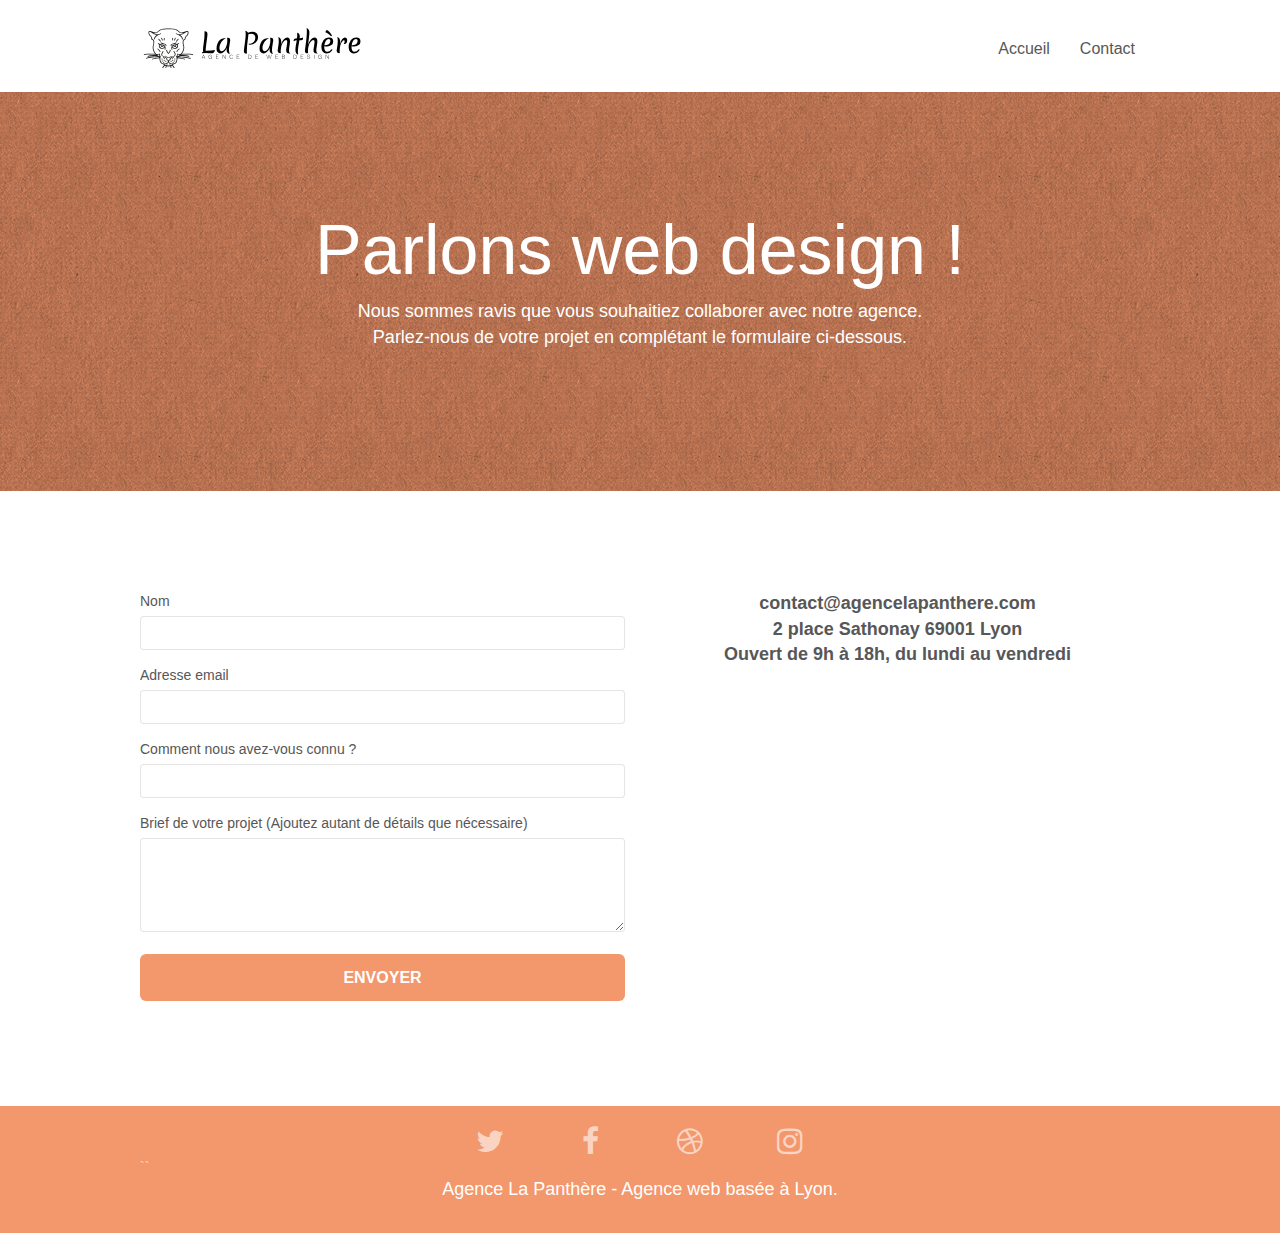
==== commit d3dc08a8: "Correction W3C" ====
--- a/contact.html
+++ b/contact.html
@@ -74,7 +74,7 @@
 	<div class="container bloc-lg">
 		<div class="row">
 			<div class="col-sm-6">
-				<form id="form_1" novalidate success-msg="Your message has been sent." fail-msg="Sorry it seems that our mail server is not responding, Sorry for the inconvenience!">
+				<form id="form_1" novalidate>
 					<div class="form-group">
 						<label>
 							Nom
@@ -158,9 +158,9 @@
 </div>
 <!-- Principal conteneur END -->
     
-	<script src="./js/jquery-2.1.0.min.js"></script>
-	<script src="./js/bootstrap.min.js"></script>
-	<script src="./js/blocs.min.js"></script>
+	<script src="./js/jquery-2.1.0.js"></script>
+	<script src="./js/bootstrap.js"></script>
+	<script src="./js/blocs.js"></script>
 	<script src="./js/jqBootstrapValidation.js"></script>
 	<script src="./js/formHandler.js"></script>
 </body>
--- a/css/style.css
+++ b/css/style.css
@@ -26,7 +26,7 @@
     bottom: 0;
     width: 100%;
     z-index: 100000;
-    background: #FFFFFF url("img/pageload-spinner.gif") no-repeat center center;
+    background: #FFFFFF url("../img/pageload-spinner.gif") no-repeat center center;
 }
 .m-auto{
     margin-left: auto;
@@ -97,7 +97,7 @@
 }
 
 .texture-paper::before {
-    background: url("img/texture-paper.png");
+    background: url("../img/texture-paper.png");
     background-size: 280px 280px;
 }
 
@@ -815,19 +815,19 @@
 }
 
 .bg-dots-bg {
-    background-image: url("img/dots-bg.png");
+    background-image: url("../img/dots-bg.png");
 }
 
 .bg-lines-h2-bg {
-    background-image: url("img/lines-h2-bg.png");
+    background-image: url("../img/lines-h2-bg.png");
 }
 
 .bg-banniere {
-    background-image: url("img/agence-la-panthere.jpg");
+    background-image: url("../img/agence-la-panthere.jpg");
 }
 
 .bg-presentation {
-    background-image: url("img/image-de-presentation.bmp");
+    background-image: url("../img/image-de-presentation.jpg");
 }
 
 .real-title{
